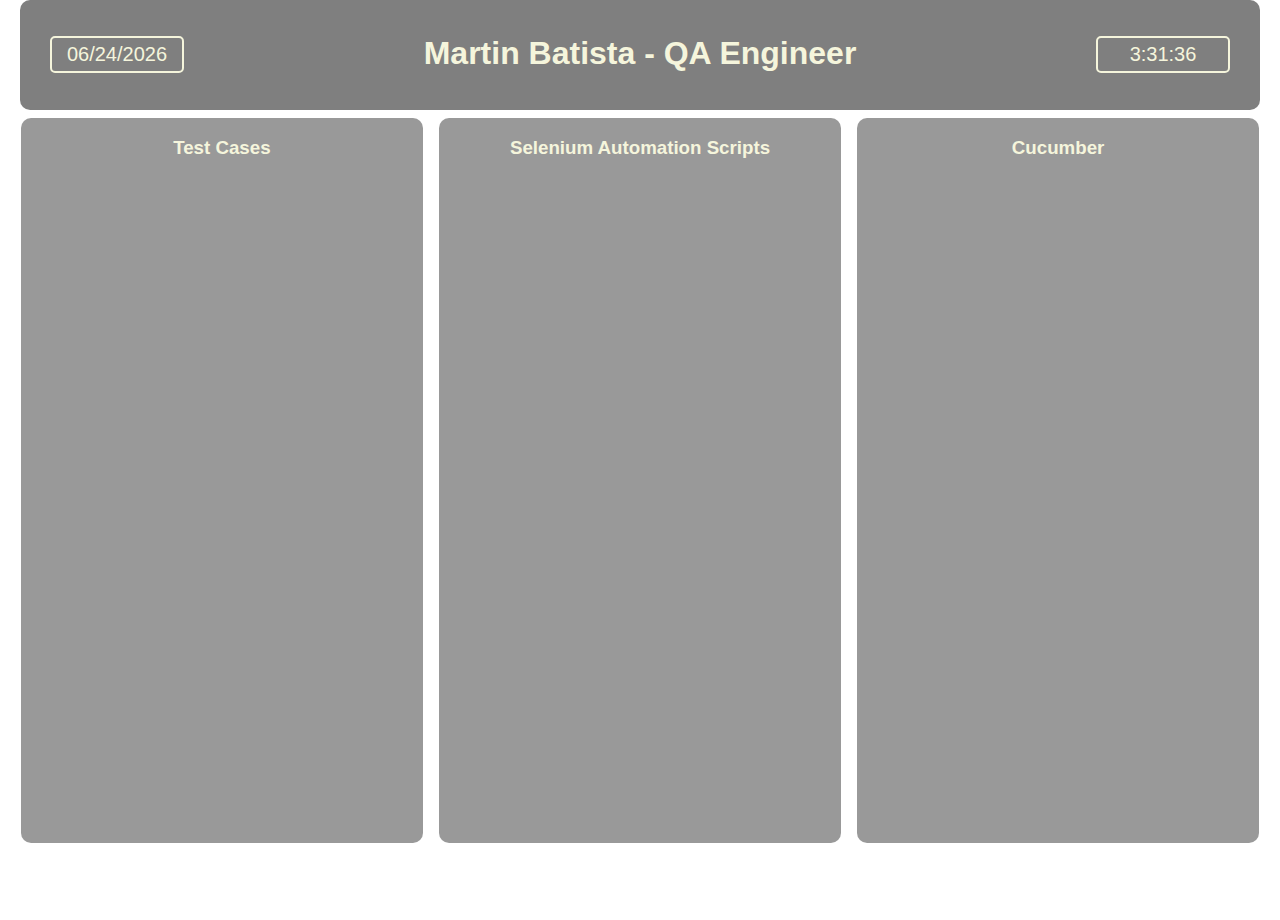
==== templates/index.html @ 997465a4 "edit local files, coding flask app, port to PythonAnywhere" ====
<!DOCTYPE html>
<html lang="en">
<head>
    <meta charset="UTF-8">
    <meta name="viewport" content="width=device-width, initial-scale=1.0">
    <title>Martin Batista - QA Engineer</title>
    <link rel="stylesheet" href="/static/style.css">
    <script src="https://ajax.googleapis.com/ajax/libs/jquery/3.5.1/jquery.min.js"></script>
    <script src="/static/scripts.js"></script>
</head>
<body onload="startTime()">
    <div class="container">
        <div class="top">
            <div id="date">Date</div>
            <h1>Martin Batista - QA Engineer</h1>
            <div id="clock"></div>
        </div>
        <div class="main">
            <div class="widget">
                <h3>Test Cases</h3>
            </div>
            <div class="widget">
                <h3>Selenium Automation Scripts</h3>
            </div>
            <div class="widget">
                <h3>Cucumber</h3>
            </div>
        </div>
    </div>
</body>

<script>
// separator...    
var sp = "/";
// day , month, year...
var today = new Date();
var dd = today.getDate();
var mm = today.getMonth();
var yyyy = today.getFullYear();

// add a zero for numbers < 10...
if (dd<10) dd='0' +dd;
if (mm<10) mm='0' +mm;

// display on the screen...
$("#date").html(mm+sp+dd+sp+yyyy);    // <div id="date">Date</div>



</script>
</html>
---- static/style.css ----
body{
    font-family: 'Trebuchet MS', 'Lucida Sans Unicode', 'Lucida Grande', 'Lucida Sans', Arial, sans-serif;
    color: beige;
    margin: 0;
}

.container{
    background-image: url("static/img/bg.png");
    background-size: cover;
    background-repeat: no-repeat;

}

button{
    font-family: 'Trebuchet MS', 'Lucida Sans Unicode', 'Lucida Grande', 'Lucida Sans', Arial, sans-serif;
    color: rgba(0, 0, 0, 0.8);
    background-color: beige;
    font-size: 18px;
    border-radius: 5px;
    padding: 5px 10px;
    width: 70px;
    border-style: none;
    border: solid 2px beige;
    margin-top: 10px;

}

button:hover{
    background-color: rgba(0, 0, 0, 0.7);
    color: beige;
}


.top{
    background-color: rgba(0,0,0,0.5);
    height: 10vh;
    text-align: center;
    padding: 10px;
    border-radius: 10px;
    margin: 0 20px;
}

#date{
    position:absolute;
    top:4vh;
    left: 50px;
    font-size: 20px;
    border: 2px solid beige;
    padding: 5px;
    width: 120px;
    border-radius: 5px;

}

#clock{
    position:absolute;
    top:4vh;
    right: 50px;
    font-size: 20px;
    border: 2px solid beige;
    padding: 5px;
    width: 120px;
    border-radius: 5px;

}

h1{
    margin: auto;
    margin-top: 2.8vh;
}

.main{
    display: flex;
    height: 90vh;
    max-width: 98vw;
    margin: auto;
}

.widget{
    height: 80vh;
    background-color: rgba(0,0,0,0.4);
    margin: 8px;
    padding: 5px;
    padding-top: 0px;
    width: 32%;
    min-width: 300px;
    text-align: center;
    border-radius: 10px;
}

.notepad{
    max-width: 30vw;
    font-size: 20px;
}

#note-area{
    font-size: 18px;
    max-width: 28vw;
    max-height: 58vh;
    min-height: 25vh;
    border-radius: 10px;
}
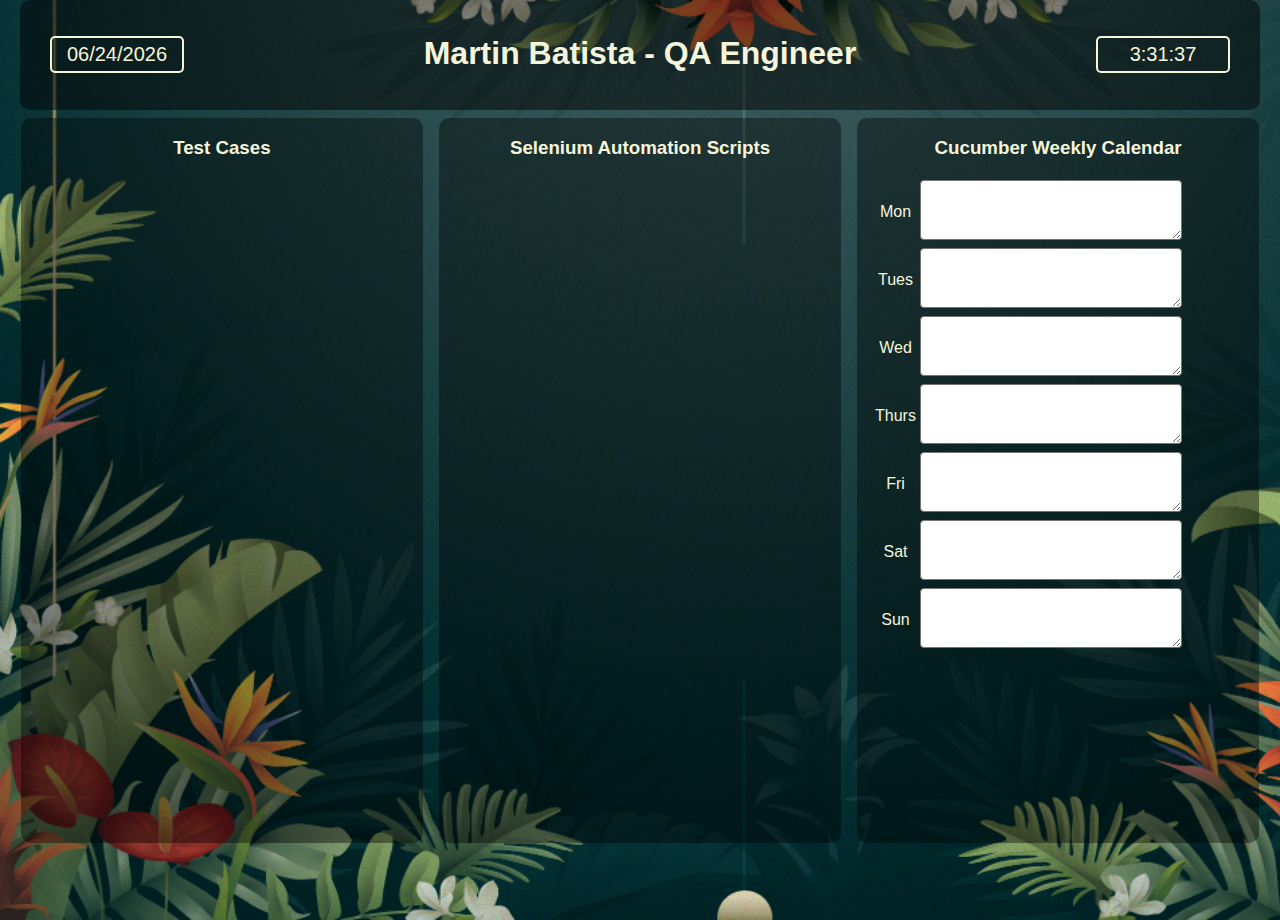
==== commit b592bd05: "fixed 404 error for bg.png ---> /static add table for 3rd widget" ====
--- a/templates/index.html
+++ b/templates/index.html
@@ -23,8 +23,19 @@
                 <h3>Selenium Automation Scripts</h3>
             </div>
             <div class="widget">
-                <h3>Cucumber</h3>
+                <h3>Cucumber Weekly Calendar</h3>
+                <table class="center">
+                    <tr><td>Mon</td><td><textarea id="mon" class="weekday" cols="40" rows="2"></textarea></td></tr>
+                    <tr><td>Tues</td><td><textarea id="tues" class="weekday" cols="40" rows="2"></textarea></td></tr>
+                    <tr><td>Wed</td><td><textarea id="wed" class="weekday" cols="40" rows="2"></textarea></td></tr>
+                    <tr><td>Thurs</td><td><textarea id="thurs" class="weekday" cols="40" rows="2"></textarea></td></tr>
+                    <tr><td>Fri</td><td><textarea id="fri" class="weekday" cols="40" rows="2"></textarea></td></tr>
+                    <tr><td>Sat</td><td><textarea id="sat" class="weekday" cols="40" rows="2"></textarea></td></tr>
+                    <tr><td>Sun</td><td><textarea id="sun" class="weekday" cols="40" rows="2"></textarea></td></tr>
+                </table>
             </div>
+            <br>
+            
         </div>
     </div>
 </body>
--- a/static/style.css
+++ b/static/style.css
@@ -5,7 +5,7 @@
 }
 
 .container{
-    background-image: url("static/img/bg.png");
+    background-image: url("/static/img/bg.png");
     background-size: cover;
     background-repeat: no-repeat;
 
@@ -100,3 +100,23 @@
     min-height: 25vh;
     border-radius: 10px;
 }
+
+
+/* slide:46
+-------------------------------------
+class center for table tag
+along with the other child classes
+-------------------------------------
+*/
+.center {
+margin-left:10px;
+margin-right:10px;
+}
+
+.weekday {
+    width: 20vw;
+    height: 6vh;
+    border-radius:4px;
+}
+
+
